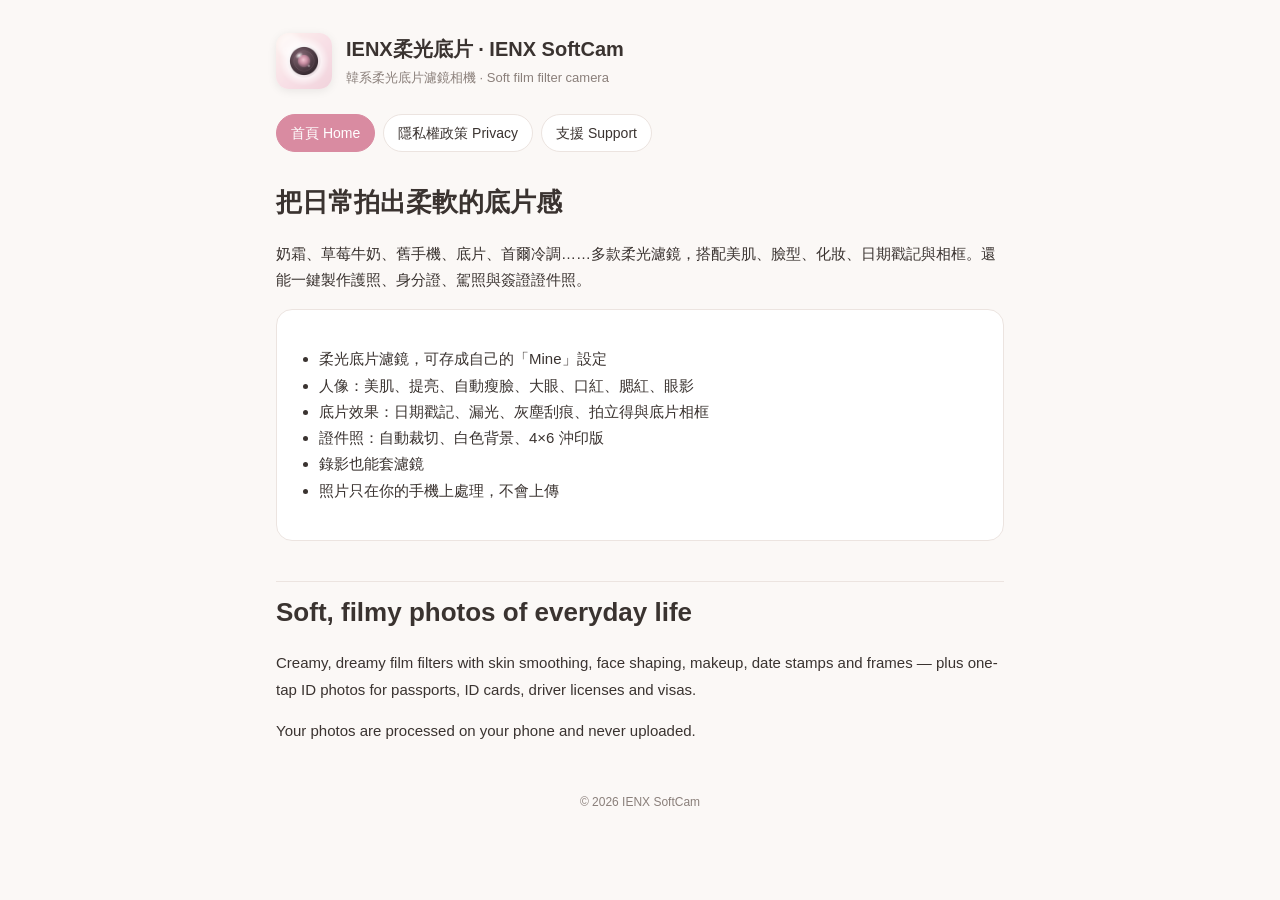
==== index.html @ bbbfc61e "Add website: home, privacy policy, support (zh/en) Co-Authored-By: Claude Opus 5.5 <noreply@anthropi" ====
<!doctype html>
<html lang="zh-Hant">
<head>
<meta charset="utf-8">
<meta name="viewport" content="width=device-width, initial-scale=1">
<title>IENX SoftCam</title>
<meta name="description" content="IENX柔光底片 IENX SoftCam — 韓系柔光底片濾鏡相機">
<link rel="icon" href="favicon.png">
<link rel="stylesheet" href="style.css">
</head>
<body>
<div class="wrap">
  <header>
    <img src="icon.png" alt="">
    <div>
      <div class="name">IENX柔光底片 · IENX SoftCam</div>
      <div class="sub">韓系柔光底片濾鏡相機 · Soft film filter camera</div>
    </div>
  </header>
  <nav>
    <a class="active" href="./">首頁 Home</a>
    <a href="privacy.html">隱私權政策 Privacy</a>
    <a href="support.html">支援 Support</a>
  </nav>

  <h1>把日常拍出柔軟的底片感</h1>
  <p>奶霜、草莓牛奶、舊手機、底片、首爾冷調……多款柔光濾鏡，搭配美肌、臉型、化妝、日期戳記與相框。還能一鍵製作護照、身分證、駕照與簽證證件照。</p>
  <div class="card">
    <ul>
      <li>柔光底片濾鏡，可存成自己的「Mine」設定</li>
      <li>人像：美肌、提亮、自動瘦臉、大眼、口紅、腮紅、眼影</li>
      <li>底片效果：日期戳記、漏光、灰塵刮痕、拍立得與底片相框</li>
      <li>證件照：自動裁切、白色背景、4×6 沖印版</li>
      <li>錄影也能套濾鏡</li>
      <li>照片只在你的手機上處理，不會上傳</li>
    </ul>
  </div>

  <div class="lang">
    <h1>Soft, filmy photos of everyday life</h1>
    <p>Creamy, dreamy film filters with skin smoothing, face shaping, makeup, date stamps and frames — plus one-tap ID photos for passports, ID cards, driver licenses and visas.</p>
    <p>Your photos are processed on your phone and never uploaded.</p>
  </div>

  <footer>© 2026 IENX SoftCam</footer>
</div>
</body>
</html>
---- style.css ----
:root {
  --bg: #fbf8f6;
  --card: #ffffff;
  --text: #3a3330;
  --subtext: #8a7f7a;
  --accent: #d98ba1;
  --line: #ece4e0;
}
@media (prefers-color-scheme: dark) {
  :root {
    --bg: #1c1a19;
    --card: #262322;
    --text: #f1ebe8;
    --subtext: #b3a8a3;
    --accent: #e8a0b4;
    --line: #3a3533;
  }
}
* { box-sizing: border-box; }
body {
  margin: 0;
  background: var(--bg);
  color: var(--text);
  font-family: -apple-system, BlinkMacSystemFont, "PingFang TC", "Noto Sans TC", "Segoe UI", Roboto, sans-serif;
  line-height: 1.75;
  -webkit-text-size-adjust: 100%;
}
.wrap { max-width: 760px; margin: 0 auto; padding: 32px 16px 64px; }
header { display: flex; align-items: center; gap: 14px; margin-bottom: 24px; }
header img { width: 56px; height: 56px; border-radius: 13px; box-shadow: 0 2px 10px rgba(0,0,0,0.08); }
header .name { font-size: 20px; font-weight: 700; }
header .sub { font-size: 13px; color: var(--subtext); }
nav { display: flex; gap: 8px; flex-wrap: wrap; margin-bottom: 28px; }
nav a {
  text-decoration: none; color: var(--text); background: var(--card); border: 1px solid var(--line);
  padding: 6px 14px; border-radius: 999px; font-size: 14px;
}
nav a.active { background: var(--accent); border-color: var(--accent); color: #fff; }
h1 { font-size: 26px; margin: 0 0 6px; }
h2 { font-size: 19px; margin: 32px 0 8px; }
h3 { font-size: 16px; margin: 22px 0 6px; }
p, li { font-size: 15px; }
ul { padding-left: 22px; }
.muted { color: var(--subtext); font-size: 13px; }
.card { background: var(--card); border: 1px solid var(--line); border-radius: 16px; padding: 20px; margin: 16px 0; }
.lang { border-top: 1px solid var(--line); margin-top: 40px; padding-top: 8px; }
a { color: var(--accent); }
.btn {
  display: inline-block; background: var(--accent); color: #fff; text-decoration: none;
  padding: 10px 20px; border-radius: 999px; font-weight: 600; margin-top: 6px;
}
footer { margin-top: 48px; font-size: 12px; color: var(--subtext); text-align: center; }
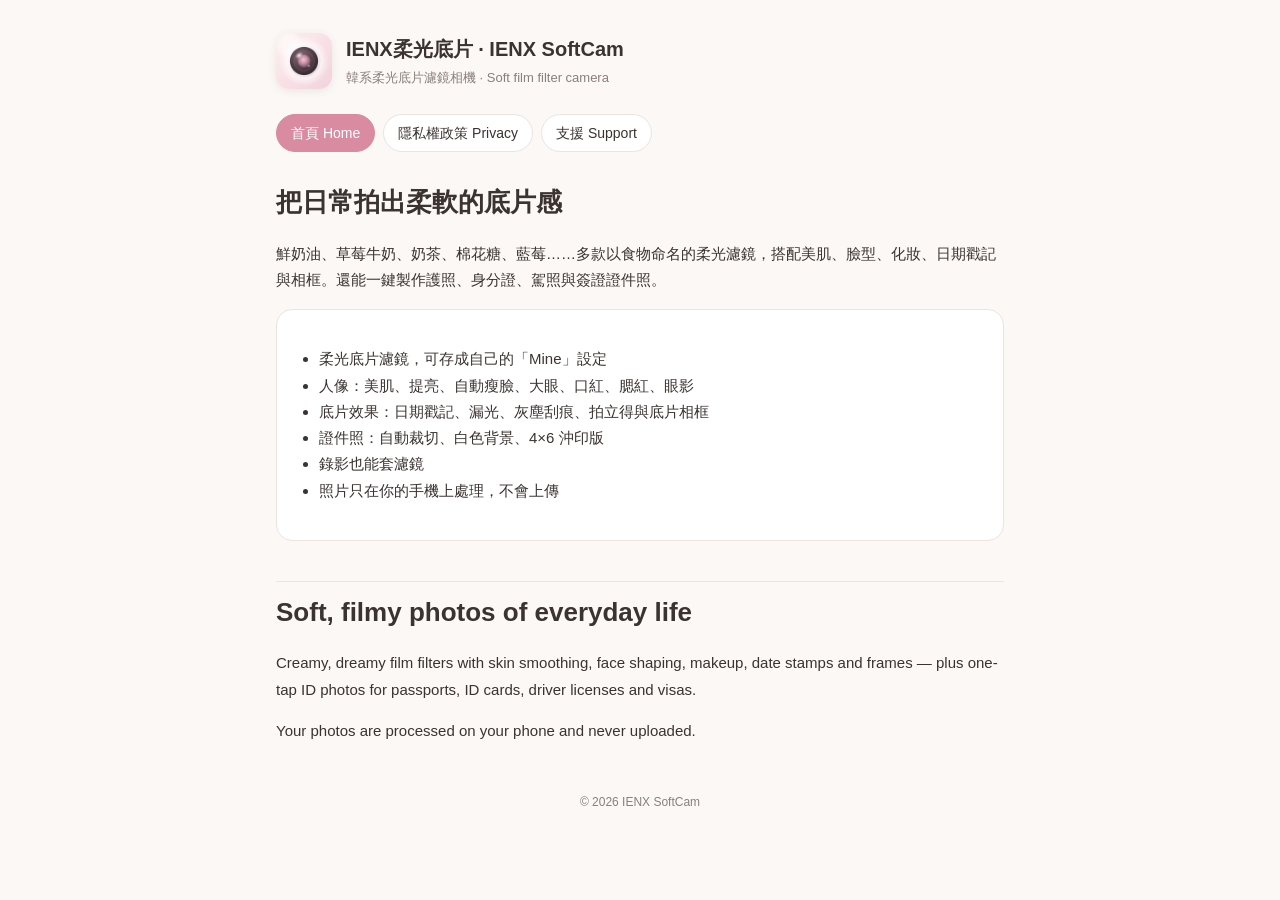
==== commit 9f21d423: "Food-themed filter names on site Co-Authored-By: Claude Opus 5.5 <noreply@anthropic.com> Claude-Sess" ====
--- a/index.html
+++ b/index.html
@@ -24,7 +24,7 @@
   </nav>
 
   <h1>把日常拍出柔軟的底片感</h1>
-  <p>奶霜、草莓牛奶、舊手機、底片、首爾冷調……多款柔光濾鏡，搭配美肌、臉型、化妝、日期戳記與相框。還能一鍵製作護照、身分證、駕照與簽證證件照。</p>
+  <p>鮮奶油、草莓牛奶、奶茶、棉花糖、藍莓……多款以食物命名的柔光濾鏡，搭配美肌、臉型、化妝、日期戳記與相框。還能一鍵製作護照、身分證、駕照與簽證證件照。</p>
   <div class="card">
     <ul>
       <li>柔光底片濾鏡，可存成自己的「Mine」設定</li>
